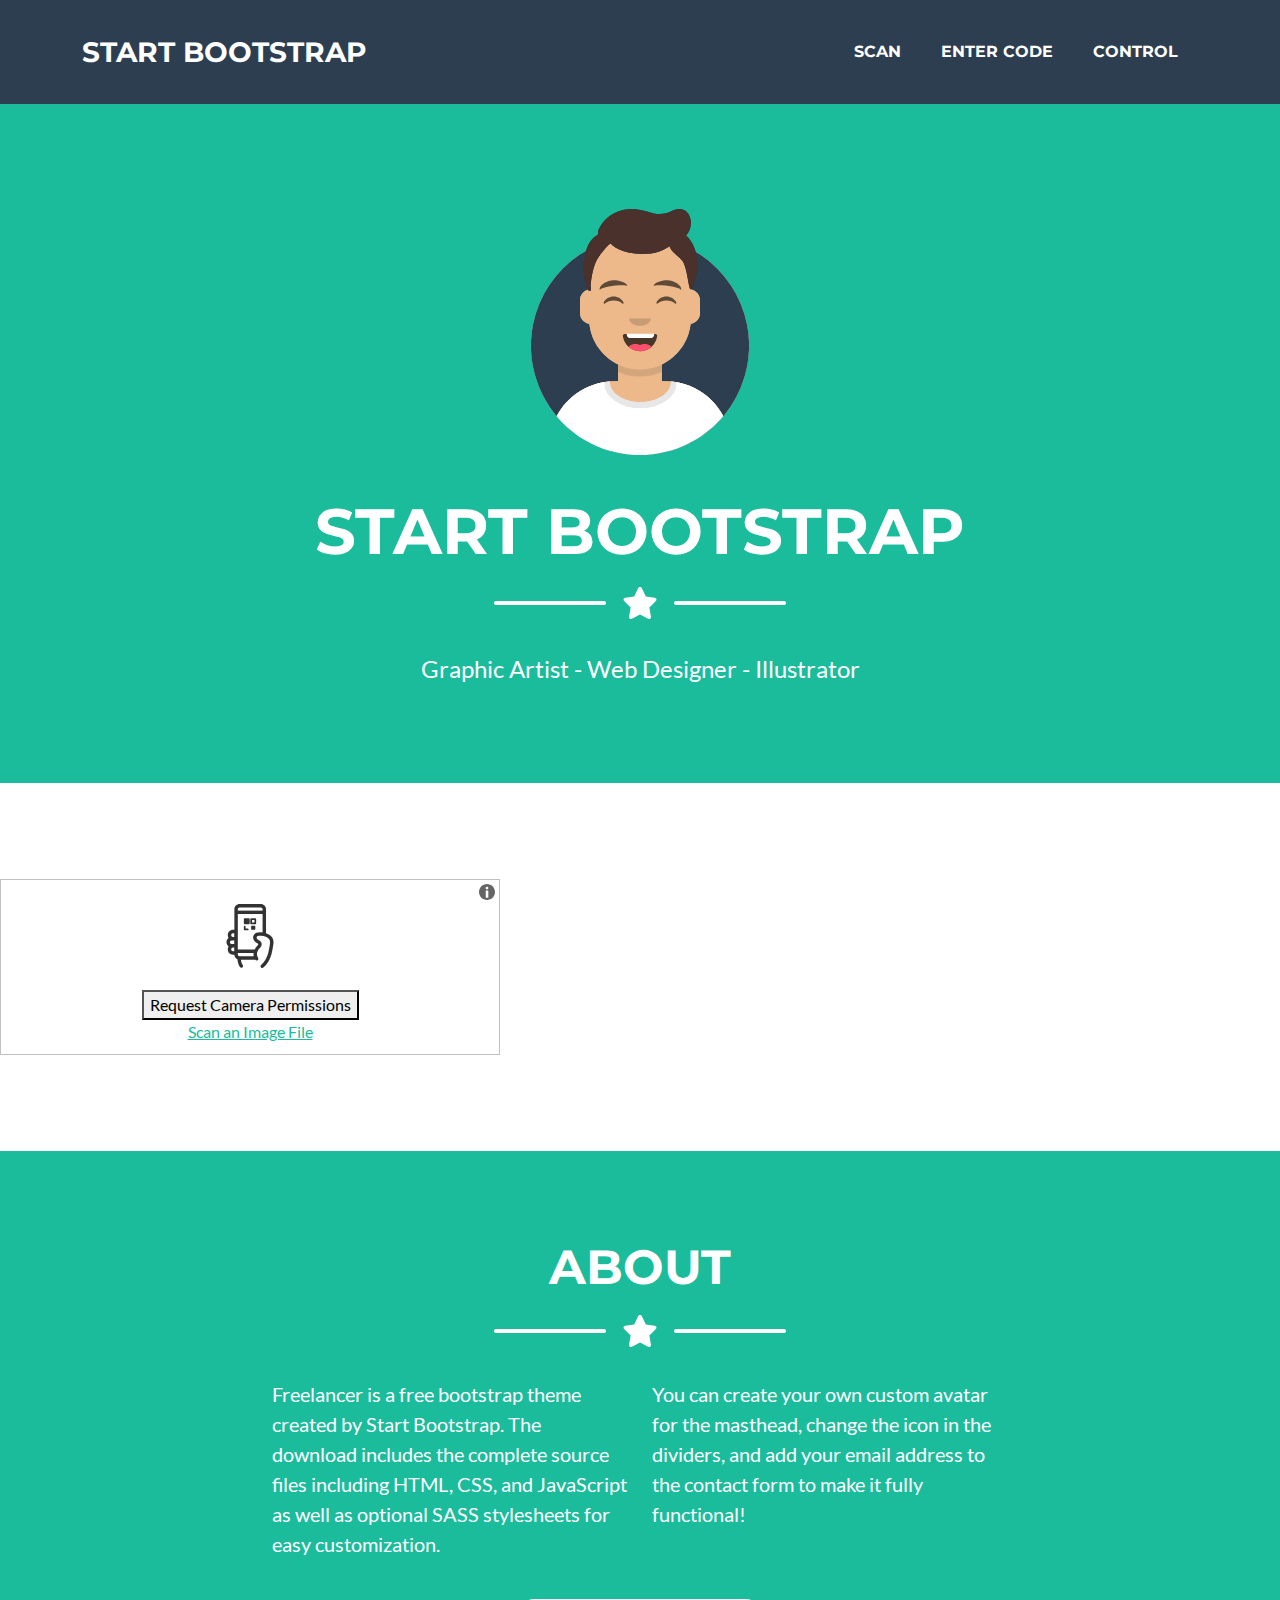
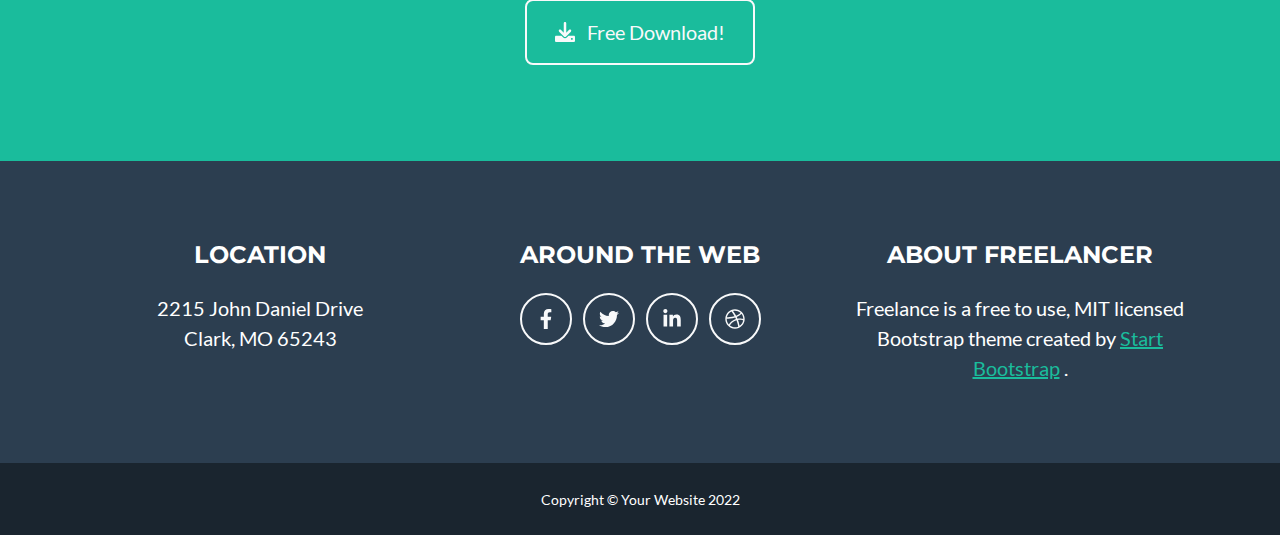
==== index.html @ 12785a4d "start" ====
<!DOCTYPE html>
<html lang="en">
    <head>
        <meta charset="utf-8" />
        <meta name="viewport" content="width=device-width, initial-scale=1, shrink-to-fit=no" />
        <meta name="description" content="" />
        <meta name="author" content="" />
        <title>Freelancer - Start Bootstrap Theme</title>
        <!-- Favicon-->
        <link rel="icon" type="image/x-icon" href="assets/favicon.ico" />
        <!-- Font Awesome icons (free version)-->
        <script src="js/all.js"></script>
        <!-- Google fonts-->
        <link href="css/fonts.css" rel="stylesheet" type="text/css" />
        <!-- Core theme CSS (includes Bootstrap)-->
        <link href="css/styles.css" rel="stylesheet" />
    </head>
    <body id="page-top">
        <!-- Navigation-->
        <nav class="navbar navbar-expand-lg bg-secondary text-uppercase fixed-top" id="mainNav">
            <div class="container">
                <a class="navbar-brand" href="#page-top">Start Bootstrap</a>
                <button class="navbar-toggler text-uppercase font-weight-bold bg-primary text-white rounded" type="button" data-bs-toggle="collapse" data-bs-target="#navbarResponsive" aria-controls="navbarResponsive" aria-expanded="false" aria-label="Toggle navigation">
                    Menu
                    <i class="fas fa-bars"></i>
                </button>
                <div class="collapse navbar-collapse" id="navbarResponsive">
                    <ul class="navbar-nav ms-auto">
                        <li class="nav-item mx-0 mx-lg-1"><a class="nav-link py-3 px-0 px-lg-3 rounded" href="#scan">Scan</a></li>
                        <li class="nav-item mx-0 mx-lg-1"><a class="nav-link py-3 px-0 px-lg-3 rounded" href="#about">Enter Code</a></li>
                        <li class="nav-item mx-0 mx-lg-1"><a class="nav-link py-3 px-0 px-lg-3 rounded" href="#contact">Control</a></li>
                    </ul>
                </div>
            </div>
        </nav>
        <!-- Masthead-->
        <header class="masthead bg-primary text-white text-center">
            <div class="container d-flex align-items-center flex-column">
                <!-- Masthead Avatar Image-->
                <img class="masthead-avatar mb-5" src="assets/img/avataaars.svg" alt="..." />
                <!-- Masthead Heading-->
                <h1 class="masthead-heading text-uppercase mb-0">Start Bootstrap</h1>
                <!-- Icon Divider-->
                <div class="divider-custom divider-light">
                    <div class="divider-custom-line"></div>
                    <div class="divider-custom-icon"><i class="fas fa-star"></i></div>
                    <div class="divider-custom-line"></div>
                </div>
                <!-- Masthead Subheading-->
                <p class="masthead-subheading font-weight-light mb-0">Graphic Artist - Web Designer - Illustrator</p>
            </div>
        </header>
        <!-- Scan Section-->
        <section class="page-section scan" id="scan">
            <div style="width: 500px" id="reader"></div>
        </section>
        <!-- About Section-->
        <section class="page-section bg-primary text-white mb-0" id="about">
            <div class="container">
                <!-- About Section Heading-->
                <h2 class="page-section-heading text-center text-uppercase text-white">About</h2>
                <!-- Icon Divider-->
                <div class="divider-custom divider-light">
                    <div class="divider-custom-line"></div>
                    <div class="divider-custom-icon"><i class="fas fa-star"></i></div>
                    <div class="divider-custom-line"></div>
                </div>
                <!-- About Section Content-->
                <div class="row">
                    <div class="col-lg-4 ms-auto"><p class="lead">Freelancer is a free bootstrap theme created by Start Bootstrap. The download includes the complete source files including HTML, CSS, and JavaScript as well as optional SASS stylesheets for easy customization.</p></div>
                    <div class="col-lg-4 me-auto"><p class="lead">You can create your own custom avatar for the masthead, change the icon in the dividers, and add your email address to the contact form to make it fully functional!</p></div>
                </div>
                <!-- About Section Button-->
                <div class="text-center mt-4">
                    <a class="btn btn-xl btn-outline-light" href="https://startbootstrap.com/theme/freelancer/">
                        <i class="fas fa-download me-2"></i>
                        Free Download!
                    </a>
                </div>
            </div>
        </section>
        <!-- Footer-->
        <footer class="footer text-center">
            <div class="container">
                <div class="row">
                    <!-- Footer Location-->
                    <div class="col-lg-4 mb-5 mb-lg-0">
                        <h4 class="text-uppercase mb-4">Location</h4>
                        <p class="lead mb-0">
                            2215 John Daniel Drive
                            <br />
                            Clark, MO 65243
                        </p>
                    </div>
                    <!-- Footer Social Icons-->
                    <div class="col-lg-4 mb-5 mb-lg-0">
                        <h4 class="text-uppercase mb-4">Around the Web</h4>
                        <a class="btn btn-outline-light btn-social mx-1" href="#!"><i class="fab fa-fw fa-facebook-f"></i></a>
                        <a class="btn btn-outline-light btn-social mx-1" href="#!"><i class="fab fa-fw fa-twitter"></i></a>
                        <a class="btn btn-outline-light btn-social mx-1" href="#!"><i class="fab fa-fw fa-linkedin-in"></i></a>
                        <a class="btn btn-outline-light btn-social mx-1" href="#!"><i class="fab fa-fw fa-dribbble"></i></a>
                    </div>
                    <!-- Footer About Text-->
                    <div class="col-lg-4">
                        <h4 class="text-uppercase mb-4">About Freelancer</h4>
                        <p class="lead mb-0">
                            Freelance is a free to use, MIT licensed Bootstrap theme created by
                            <a href="http://startbootstrap.com">Start Bootstrap</a>
                            .
                        </p>
                    </div>
                </div>
            </div>
        </footer>
        <!-- Copyright Section-->
        <div class="copyright py-4 text-center text-white">
            <div class="container"><small>Copyright &copy; Your Website 2022</small></div>
        </div>
        <!-- Portfolio Modals-->
        <!-- Portfolio Modal 1-->
        <div class="portfolio-modal modal fade" id="portfolioModal1" tabindex="-1" aria-labelledby="portfolioModal1" aria-hidden="true">
            <div class="modal-dialog modal-xl">
                <div class="modal-content">
                    <div class="modal-header border-0"><button class="btn-close" type="button" data-bs-dismiss="modal" aria-label="Close"></button></div>
                    <div class="modal-body text-center pb-5">
                        <div class="container">
                            <div class="row justify-content-center">
                                <div class="col-lg-8">
                                    <!-- Portfolio Modal - Title-->
                                    <h2 class="portfolio-modal-title text-secondary text-uppercase mb-0">Log Cabin</h2>
                                    <!-- Icon Divider-->
                                    <div class="divider-custom">
                                        <div class="divider-custom-line"></div>
                                        <div class="divider-custom-icon"><i class="fas fa-star"></i></div>
                                        <div class="divider-custom-line"></div>
                                    </div>
                                    <!-- Portfolio Modal - Image-->
                                    <img class="img-fluid rounded mb-5" src="assets/img/portfolio/cabin.png" alt="..." />
                                    <!-- Portfolio Modal - Text-->
                                    <p class="mb-4">Lorem ipsum dolor sit amet, consectetur adipisicing elit. Mollitia neque assumenda ipsam nihil, molestias magnam, recusandae quos quis inventore quisquam velit asperiores, vitae? Reprehenderit soluta, eos quod consequuntur itaque. Nam.</p>
                                    <button class="btn btn-primary" data-bs-dismiss="modal">
                                        <i class="fas fa-xmark fa-fw"></i>
                                        Close Window
                                    </button>
                                </div>
                            </div>
                        </div>
                    </div>
                </div>
            </div>
        </div>
        <!-- Portfolio Modal 2-->
        <div class="portfolio-modal modal fade" id="portfolioModal2" tabindex="-1" aria-labelledby="portfolioModal2" aria-hidden="true">
            <div class="modal-dialog modal-xl">
                <div class="modal-content">
                    <div class="modal-header border-0"><button class="btn-close" type="button" data-bs-dismiss="modal" aria-label="Close"></button></div>
                    <div class="modal-body text-center pb-5">
                        <div class="container">
                            <div class="row justify-content-center">
                                <div class="col-lg-8">
                                    <!-- Portfolio Modal - Title-->
                                    <h2 class="portfolio-modal-title text-secondary text-uppercase mb-0">Tasty Cake</h2>
                                    <!-- Icon Divider-->
                                    <div class="divider-custom">
                                        <div class="divider-custom-line"></div>
                                        <div class="divider-custom-icon"><i class="fas fa-star"></i></div>
                                        <div class="divider-custom-line"></div>
                                    </div>
                                    <!-- Portfolio Modal - Image-->
                                    <img class="img-fluid rounded mb-5" src="assets/img/portfolio/cake.png" alt="..." />
                                    <!-- Portfolio Modal - Text-->
                                    <p class="mb-4">Lorem ipsum dolor sit amet, consectetur adipisicing elit. Mollitia neque assumenda ipsam nihil, molestias magnam, recusandae quos quis inventore quisquam velit asperiores, vitae? Reprehenderit soluta, eos quod consequuntur itaque. Nam.</p>
                                    <button class="btn btn-primary" data-bs-dismiss="modal">
                                        <i class="fas fa-xmark fa-fw"></i>
                                        Close Window
                                    </button>
                                </div>
                            </div>
                        </div>
                    </div>
                </div>
            </div>
        </div>
        <!-- Portfolio Modal 3-->
        <div class="portfolio-modal modal fade" id="portfolioModal3" tabindex="-1" aria-labelledby="portfolioModal3" aria-hidden="true">
            <div class="modal-dialog modal-xl">
                <div class="modal-content">
                    <div class="modal-header border-0"><button class="btn-close" type="button" data-bs-dismiss="modal" aria-label="Close"></button></div>
                    <div class="modal-body text-center pb-5">
                        <div class="container">
                            <div class="row justify-content-center">
                                <div class="col-lg-8">
                                    <!-- Portfolio Modal - Title-->
                                    <h2 class="portfolio-modal-title text-secondary text-uppercase mb-0">Circus Tent</h2>
                                    <!-- Icon Divider-->
                                    <div class="divider-custom">
                                        <div class="divider-custom-line"></div>
                                        <div class="divider-custom-icon"><i class="fas fa-star"></i></div>
                                        <div class="divider-custom-line"></div>
                                    </div>
                                    <!-- Portfolio Modal - Image-->
                                    <img class="img-fluid rounded mb-5" src="assets/img/portfolio/circus.png" alt="..." />
                                    <!-- Portfolio Modal - Text-->
                                    <p class="mb-4">Lorem ipsum dolor sit amet, consectetur adipisicing elit. Mollitia neque assumenda ipsam nihil, molestias magnam, recusandae quos quis inventore quisquam velit asperiores, vitae? Reprehenderit soluta, eos quod consequuntur itaque. Nam.</p>
                                    <button class="btn btn-primary" data-bs-dismiss="modal">
                                        <i class="fas fa-xmark fa-fw"></i>
                                        Close Window
                                    </button>
                                </div>
                            </div>
                        </div>
                    </div>
                </div>
            </div>
        </div>
        <!-- Portfolio Modal 4-->
        <div class="portfolio-modal modal fade" id="portfolioModal4" tabindex="-1" aria-labelledby="portfolioModal4" aria-hidden="true">
            <div class="modal-dialog modal-xl">
                <div class="modal-content">
                    <div class="modal-header border-0"><button class="btn-close" type="button" data-bs-dismiss="modal" aria-label="Close"></button></div>
                    <div class="modal-body text-center pb-5">
                        <div class="container">
                            <div class="row justify-content-center">
                                <div class="col-lg-8">
                                    <!-- Portfolio Modal - Title-->
                                    <h2 class="portfolio-modal-title text-secondary text-uppercase mb-0">Controller</h2>
                                    <!-- Icon Divider-->
                                    <div class="divider-custom">
                                        <div class="divider-custom-line"></div>
                                        <div class="divider-custom-icon"><i class="fas fa-star"></i></div>
                                        <div class="divider-custom-line"></div>
                                    </div>
                                    <!-- Portfolio Modal - Image-->
                                    <img class="img-fluid rounded mb-5" src="assets/img/portfolio/game.png" alt="..." />
                                    <!-- Portfolio Modal - Text-->
                                    <p class="mb-4">Lorem ipsum dolor sit amet, consectetur adipisicing elit. Mollitia neque assumenda ipsam nihil, molestias magnam, recusandae quos quis inventore quisquam velit asperiores, vitae? Reprehenderit soluta, eos quod consequuntur itaque. Nam.</p>
                                    <button class="btn btn-primary" data-bs-dismiss="modal">
                                        <i class="fas fa-xmark fa-fw"></i>
                                        Close Window
                                    </button>
                                </div>
                            </div>
                        </div>
                    </div>
                </div>
            </div>
        </div>
        <!-- Portfolio Modal 5-->
        <div class="portfolio-modal modal fade" id="portfolioModal5" tabindex="-1" aria-labelledby="portfolioModal5" aria-hidden="true">
            <div class="modal-dialog modal-xl">
                <div class="modal-content">
                    <div class="modal-header border-0"><button class="btn-close" type="button" data-bs-dismiss="modal" aria-label="Close"></button></div>
                    <div class="modal-body text-center pb-5">
                        <div class="container">
                            <div class="row justify-content-center">
                                <div class="col-lg-8">
                                    <!-- Portfolio Modal - Title-->
                                    <h2 class="portfolio-modal-title text-secondary text-uppercase mb-0">Locked Safe</h2>
                                    <!-- Icon Divider-->
                                    <div class="divider-custom">
                                        <div class="divider-custom-line"></div>
                                        <div class="divider-custom-icon"><i class="fas fa-star"></i></div>
                                        <div class="divider-custom-line"></div>
                                    </div>
                                    <!-- Portfolio Modal - Image-->
                                    <img class="img-fluid rounded mb-5" src="assets/img/portfolio/safe.png" alt="..." />
                                    <!-- Portfolio Modal - Text-->
                                    <p class="mb-4">Lorem ipsum dolor sit amet, consectetur adipisicing elit. Mollitia neque assumenda ipsam nihil, molestias magnam, recusandae quos quis inventore quisquam velit asperiores, vitae? Reprehenderit soluta, eos quod consequuntur itaque. Nam.</p>
                                    <button class="btn btn-primary" data-bs-dismiss="modal">
                                        <i class="fas fa-xmark fa-fw"></i>
                                        Close Window
                                    </button>
                                </div>
                            </div>
                        </div>
                    </div>
                </div>
            </div>
        </div>
        <!-- Portfolio Modal 6-->
        <div class="portfolio-modal modal fade" id="portfolioModal6" tabindex="-1" aria-labelledby="portfolioModal6" aria-hidden="true">
            <div class="modal-dialog modal-xl">
                <div class="modal-content">
                    <div class="modal-header border-0"><button class="btn-close" type="button" data-bs-dismiss="modal" aria-label="Close"></button></div>
                    <div class="modal-body text-center pb-5">
                        <div class="container">
                            <div class="row justify-content-center">
                                <div class="col-lg-8">
                                    <!-- Portfolio Modal - Title-->
                                    <h2 class="portfolio-modal-title text-secondary text-uppercase mb-0">Submarine</h2>
                                    <!-- Icon Divider-->
                                    <div class="divider-custom">
                                        <div class="divider-custom-line"></div>
                                        <div class="divider-custom-icon"><i class="fas fa-star"></i></div>
                                        <div class="divider-custom-line"></div>
                                    </div>
                                    <!-- Portfolio Modal - Image-->
                                    <img class="img-fluid rounded mb-5" src="assets/img/portfolio/submarine.png" alt="..." />
                                    <!-- Portfolio Modal - Text-->
                                    <p class="mb-4">Lorem ipsum dolor sit amet, consectetur adipisicing elit. Mollitia neque assumenda ipsam nihil, molestias magnam, recusandae quos quis inventore quisquam velit asperiores, vitae? Reprehenderit soluta, eos quod consequuntur itaque. Nam.</p>
                                    <button class="btn btn-primary" data-bs-dismiss="modal">
                                        <i class="fas fa-xmark fa-fw"></i>
                                        Close Window
                                    </button>
                                </div>
                            </div>
                        </div>
                    </div>
                </div>
            </div>
        </div>
        <!-- Bootstrap core JS-->
        <script src="js/bootstrap.bundle.min.js"></script>
        <!-- Core theme JS-->
        <script src="js/scripts.js"></script>

        <script src="js/html5-qrcode.min.js"></script>

        <script>
            function onScanSuccess(decodedText, decodedResult) {
            // handle the scanned code as you like, for example:
            console.log(`Code matched = ${decodedText}`, decodedResult);
            }

            function onScanFailure(error) {
            // handle scan failure, usually better to ignore and keep scanning.
            // for example:
            console.warn(`Code scan error = ${error}`);
            }

            let html5QrcodeScanner = new Html5QrcodeScanner(
            "reader",
            { fps: 10, qrbox: {width: 250, height: 250} },
            /* verbose= */ false);
            html5QrcodeScanner.render(onScanSuccess, onScanFailure);           
        </script>
    </body>
</html>
---- css/fonts.css ----
/* montserrat-regular - latin */
@font-face {
    font-family: 'Montserrat';
    font-style: normal;
    font-weight: 400;
    src: url('../fonts/montserrat-v23-latin-regular.eot'); /* IE9 Compat Modes */
    src: local(''),
         url('../fonts/montserrat-v23-latin-regular.eot?#iefix') format('embedded-opentype'), /* IE6-IE8 */
         url('../fonts/montserrat-v23-latin-regular.woff2') format('woff2'), /* Super Modern Browsers */
         url('../fonts/montserrat-v23-latin-regular.woff') format('woff'), /* Modern Browsers */
         url('../fonts/montserrat-v23-latin-regular.ttf') format('truetype'), /* Safari, Android, iOS */
         url('../fonts/montserrat-v23-latin-regular.svg#Montserrat') format('svg'); /* Legacy iOS */
  }
  /* montserrat-700 - latin */
  @font-face {
    font-family: 'Montserrat';
    font-style: normal;
    font-weight: 700;
    src: url('../fonts/montserrat-v23-latin-700.eot'); /* IE9 Compat Modes */
    src: local(''),
         url('../fonts/montserrat-v23-latin-700.eot?#iefix') format('embedded-opentype'), /* IE6-IE8 */
         url('../fonts/montserrat-v23-latin-700.woff2') format('woff2'), /* Super Modern Browsers */
         url('../fonts/montserrat-v23-latin-700.woff') format('woff'), /* Modern Browsers */
         url('../fonts/montserrat-v23-latin-700.ttf') format('truetype'), /* Safari, Android, iOS */
         url('../fonts/montserrat-v23-latin-700.svg#Montserrat') format('svg'); /* Legacy iOS */
  }

  /* lato-regular - latin */
@font-face {
    font-family: 'Lato';
    font-style: normal;
    font-weight: 400;
    src: url('../fonts/lato-v22-latin-regular.eot'); /* IE9 Compat Modes */
    src: local(''),
         url('../fonts/lato-v22-latin-regular.eot?#iefix') format('embedded-opentype'), /* IE6-IE8 */
         url('../fonts/lato-v22-latin-regular.woff2') format('woff2'), /* Super Modern Browsers */
         url('../fonts/lato-v22-latin-regular.woff') format('woff'), /* Modern Browsers */
         url('../fonts/lato-v22-latin-regular.ttf') format('truetype'), /* Safari, Android, iOS */
         url('../fonts/lato-v22-latin-regular.svg#Lato') format('svg'); /* Legacy iOS */
  }
  /* lato-italic - latin */
  @font-face {
    font-family: 'Lato';
    font-style: italic;
    font-weight: 400;
    src: url('../fonts/lato-v22-latin-italic.eot'); /* IE9 Compat Modes */
    src: local(''),
         url('../fonts/lato-v22-latin-italic.eot?#iefix') format('embedded-opentype'), /* IE6-IE8 */
         url('../fonts/lato-v22-latin-italic.woff2') format('woff2'), /* Super Modern Browsers */
         url('../fonts/lato-v22-latin-italic.woff') format('woff'), /* Modern Browsers */
         url('../fonts/lato-v22-latin-italic.ttf') format('truetype'), /* Safari, Android, iOS */
         url('../fonts/lato-v22-latin-italic.svg#Lato') format('svg'); /* Legacy iOS */
  }
  /* lato-700 - latin */
  @font-face {
    font-family: 'Lato';
    font-style: normal;
    font-weight: 700;
    src: url('../fonts/lato-v22-latin-700.eot'); /* IE9 Compat Modes */
    src: local(''),
         url('../fonts/lato-v22-latin-700.eot?#iefix') format('embedded-opentype'), /* IE6-IE8 */
         url('../fonts/lato-v22-latin-700.woff2') format('woff2'), /* Super Modern Browsers */
         url('../fonts/lato-v22-latin-700.woff') format('woff'), /* Modern Browsers */
         url('../fonts/lato-v22-latin-700.ttf') format('truetype'), /* Safari, Android, iOS */
         url('../fonts/lato-v22-latin-700.svg#Lato') format('svg'); /* Legacy iOS */
  }
  /* lato-700italic - latin */
  @font-face {
    font-family: 'Lato';
    font-style: italic;
    font-weight: 700;
    src: url('../fonts/lato-v22-latin-700italic.eot'); /* IE9 Compat Modes */
    src: local(''),
         url('../fonts/lato-v22-latin-700italic.eot?#iefix') format('embedded-opentype'), /* IE6-IE8 */
         url('../fonts/lato-v22-latin-700italic.woff2') format('woff2'), /* Super Modern Browsers */
         url('../fonts/lato-v22-latin-700italic.woff') format('woff'), /* Modern Browsers */
         url('../fonts/lato-v22-latin-700italic.ttf') format('truetype'), /* Safari, Android, iOS */
         url('../fonts/lato-v22-latin-700italic.svg#Lato') format('svg'); /* Legacy iOS */
  }
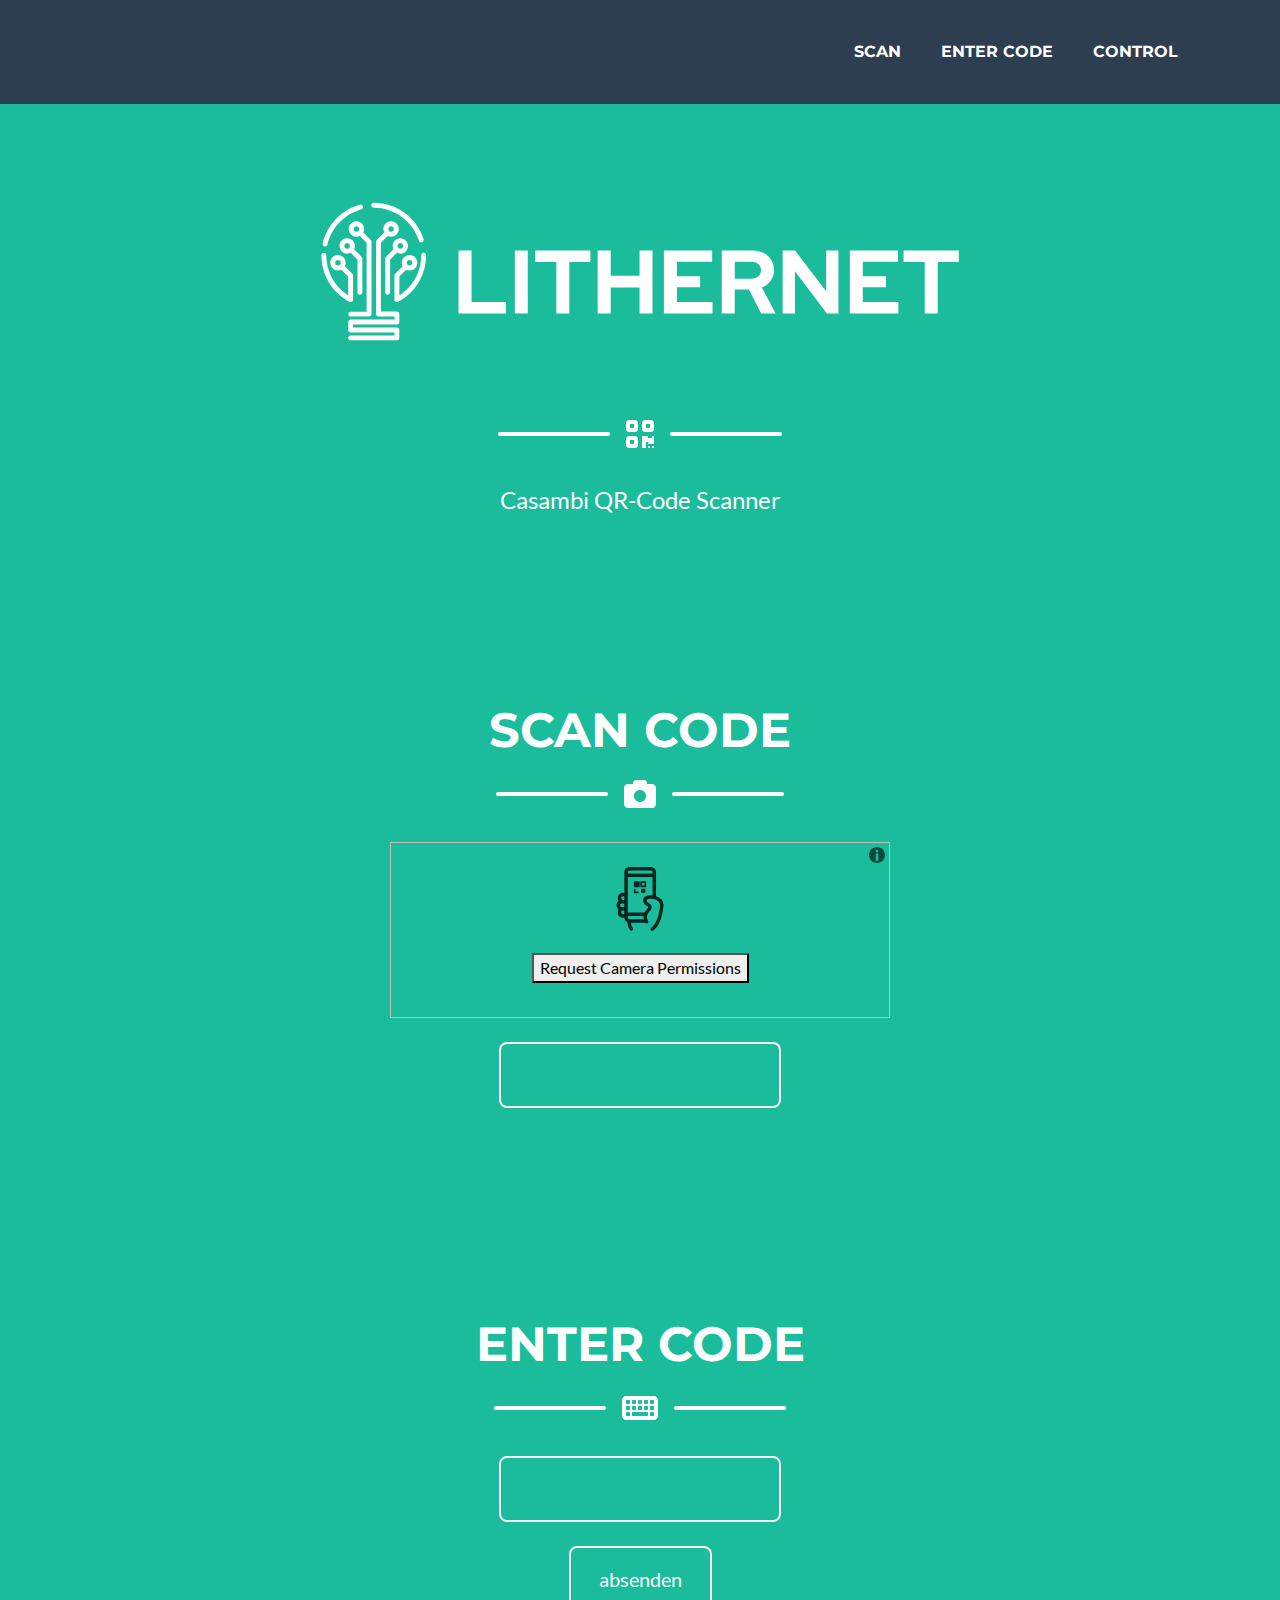
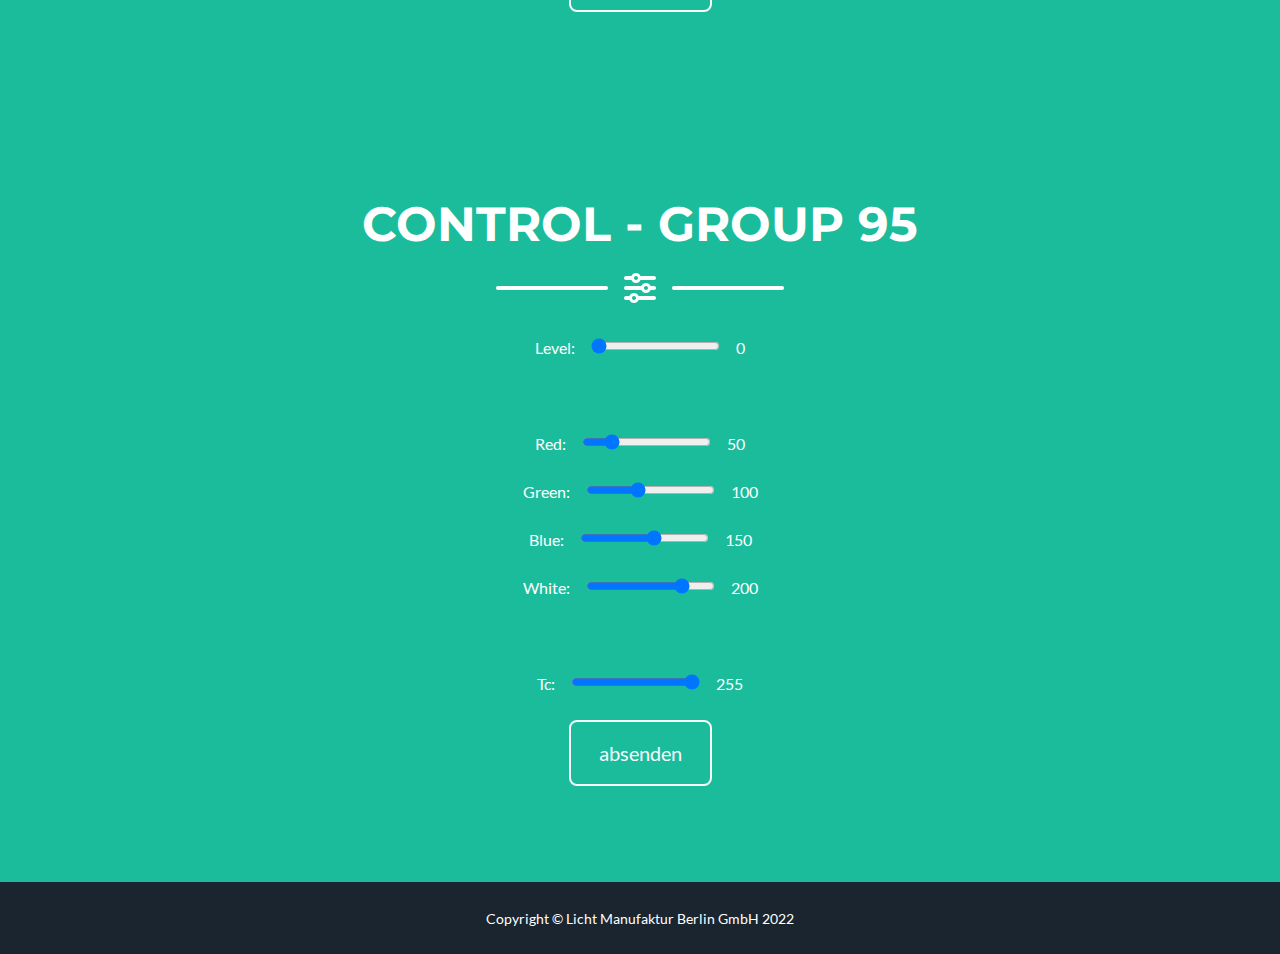
==== commit 9e7578ec: "index.html" ====
--- a/index.html
+++ b/index.html
@@ -5,7 +5,7 @@
         <meta name="viewport" content="width=device-width, initial-scale=1, shrink-to-fit=no" />
         <meta name="description" content="" />
         <meta name="author" content="" />
-        <title>Freelancer - Start Bootstrap Theme</title>
+        <title>Casambi QR-Code Scanner</title>
         <!-- Favicon-->
         <link rel="icon" type="image/x-icon" href="assets/favicon.ico" />
         <!-- Font Awesome icons (free version)-->
@@ -13,326 +13,133 @@
         <!-- Google fonts-->
         <link href="css/fonts.css" rel="stylesheet" type="text/css" />
         <!-- Core theme CSS (includes Bootstrap)-->
-        <link href="css/styles.css" rel="stylesheet" />
+        <link href="css/styles_index.css" rel="stylesheet" />
     </head>
     <body id="page-top">
         <!-- Navigation-->
         <nav class="navbar navbar-expand-lg bg-secondary text-uppercase fixed-top" id="mainNav">
             <div class="container">
-                <a class="navbar-brand" href="#page-top">Start Bootstrap</a>
-                <button class="navbar-toggler text-uppercase font-weight-bold bg-primary text-white rounded" type="button" data-bs-toggle="collapse" data-bs-target="#navbarResponsive" aria-controls="navbarResponsive" aria-expanded="false" aria-label="Toggle navigation">
-                    Menu
-                    <i class="fas fa-bars"></i>
-                </button>
                 <div class="collapse navbar-collapse" id="navbarResponsive">
                     <ul class="navbar-nav ms-auto">
                         <li class="nav-item mx-0 mx-lg-1"><a class="nav-link py-3 px-0 px-lg-3 rounded" href="#scan">Scan</a></li>
-                        <li class="nav-item mx-0 mx-lg-1"><a class="nav-link py-3 px-0 px-lg-3 rounded" href="#about">Enter Code</a></li>
-                        <li class="nav-item mx-0 mx-lg-1"><a class="nav-link py-3 px-0 px-lg-3 rounded" href="#contact">Control</a></li>
+                        <li class="nav-item mx-0 mx-lg-1"><a class="nav-link py-3 px-0 px-lg-3 rounded" href="#code">Enter Code</a></li>
+                        <li class="nav-item mx-0 mx-lg-1"><a class="nav-link py-3 px-0 px-lg-3 rounded" href="#control">Control</a></li>
                     </ul>
                 </div>
             </div>
         </nav>
-        <!-- Masthead-->
-        <header class="masthead bg-primary text-white text-center">
+        <!-- startscreen-->
+        <header class="startscreen bg-primary text-white text-center">
             <div class="container d-flex align-items-center flex-column">
-                <!-- Masthead Avatar Image-->
-                <img class="masthead-avatar mb-5" src="assets/img/avataaars.svg" alt="..." />
-                <!-- Masthead Heading-->
-                <h1 class="masthead-heading text-uppercase mb-0">Start Bootstrap</h1>
+                <!-- startscreen Avatar Image-->
+                <img class="startscreen-avatar mb-5" src="assets/img/logo_white.svg" alt="Lithernet" />
                 <!-- Icon Divider-->
                 <div class="divider-custom divider-light">
                     <div class="divider-custom-line"></div>
-                    <div class="divider-custom-icon"><i class="fas fa-star"></i></div>
+                    <div class="divider-custom-icon"><i class="fas fa-qrcode"></i></div>
                     <div class="divider-custom-line"></div>
                 </div>
-                <!-- Masthead Subheading-->
-                <p class="masthead-subheading font-weight-light mb-0">Graphic Artist - Web Designer - Illustrator</p>
+                <!-- startscreen Subheading-->
+                <p class="startscreen-subheading font-weight-light mb-0">Casambi QR-Code Scanner</p>
             </div>
         </header>
         <!-- Scan Section-->
-        <section class="page-section scan" id="scan">
-            <div style="width: 500px" id="reader"></div>
+        <section class="page-section bg-primary text-white mb-0" id="scan">
+            <div class="container">
+                <h2 class="page-section-heading text-center text-uppercase text-white">Scan Code</h2>
+                <div class="divider-custom divider-light">
+                    <div class="divider-custom-line"></div>
+                    <div class="divider-custom-icon"><i class="fas fa-camera"></i></div>
+                    <div class="divider-custom-line"></div>
+                </div>         
+            </div>    
+            <div class="container" style="width: 500px" id="reader"></div>
+            <div class="text-center mt-4">
+                <input class="btn btn-xl btn-outline-light" type="text" id="scan_code" name="scan_code" readonly="readonly" value=""><br><br>
+            </div>
         </section>
-        <!-- About Section-->
-        <section class="page-section bg-primary text-white mb-0" id="about">
+        <!-- Code Section-->
+        <section class="page-section bg-primary text-white mb-0" id="code">
             <div class="container">
-                <!-- About Section Heading-->
-                <h2 class="page-section-heading text-center text-uppercase text-white">About</h2>
+                <!-- code Section Heading-->
+                <h2 class="page-section-heading text-center text-uppercase text-white">Enter Code</h2>
                 <!-- Icon Divider-->
                 <div class="divider-custom divider-light">
                     <div class="divider-custom-line"></div>
-                    <div class="divider-custom-icon"><i class="fas fa-star"></i></div>
+                    <div class="divider-custom-icon"><i class="fas fa-keyboard"></i></div>
                     <div class="divider-custom-line"></div>
                 </div>
-                <!-- About Section Content-->
-                <div class="row">
-                    <div class="col-lg-4 ms-auto"><p class="lead">Freelancer is a free bootstrap theme created by Start Bootstrap. The download includes the complete source files including HTML, CSS, and JavaScript as well as optional SASS stylesheets for easy customization.</p></div>
-                    <div class="col-lg-4 me-auto"><p class="lead">You can create your own custom avatar for the masthead, change the icon in the dividers, and add your email address to the contact form to make it fully functional!</p></div>
-                </div>
-                <!-- About Section Button-->
+                <!-- Form-->
                 <div class="text-center mt-4">
-                    <a class="btn btn-xl btn-outline-light" href="https://startbootstrap.com/theme/freelancer/">
-                        <i class="fas fa-download me-2"></i>
-                        Free Download!
-                    </a>
+                    <form action="index.html" method="post">
+                        <input class="btn btn-xl btn-outline-light" type="text" name="code" value="" maxlength="10"><br><br>
+                        <input class="btn btn-xl btn-outline-light" type="Submit" name="absenden" value="absenden">
+                    </form>
                 </div>
             </div>
         </section>
-        <!-- Footer-->
-        <footer class="footer text-center">
+        <!-- control Section-->
+        <section class="page-section bg-primary text-white mb-0" id="control">
             <div class="container">
-                <div class="row">
-                    <!-- Footer Location-->
-                    <div class="col-lg-4 mb-5 mb-lg-0">
-                        <h4 class="text-uppercase mb-4">Location</h4>
-                        <p class="lead mb-0">
-                            2215 John Daniel Drive
-                            <br />
-                            Clark, MO 65243
-                        </p>
-                    </div>
-                    <!-- Footer Social Icons-->
-                    <div class="col-lg-4 mb-5 mb-lg-0">
-                        <h4 class="text-uppercase mb-4">Around the Web</h4>
-                        <a class="btn btn-outline-light btn-social mx-1" href="#!"><i class="fab fa-fw fa-facebook-f"></i></a>
-                        <a class="btn btn-outline-light btn-social mx-1" href="#!"><i class="fab fa-fw fa-twitter"></i></a>
-                        <a class="btn btn-outline-light btn-social mx-1" href="#!"><i class="fab fa-fw fa-linkedin-in"></i></a>
-                        <a class="btn btn-outline-light btn-social mx-1" href="#!"><i class="fab fa-fw fa-dribbble"></i></a>
-                    </div>
-                    <!-- Footer About Text-->
-                    <div class="col-lg-4">
-                        <h4 class="text-uppercase mb-4">About Freelancer</h4>
-                        <p class="lead mb-0">
-                            Freelance is a free to use, MIT licensed Bootstrap theme created by
-                            <a href="http://startbootstrap.com">Start Bootstrap</a>
-                            .
-                        </p>
-                    </div>
+                <!-- About Section Heading-->
+                <h2 class="page-section-heading text-center text-uppercase text-white">control - Group 95</h2>
+                <!-- Icon Divider-->
+                <div class="divider-custom divider-light">
+                    <div class="divider-custom-line"></div>
+                    <div class="divider-custom-icon"><i class="fas fa-sliders"></i></div>
+                    <div class="divider-custom-line"></div>
                 </div>
+                <!-- Form-->
+                <div class="text-center mt-4">
+                    <form action="index.html" method="post">
+                        <label for="level" style="padding-right: 1rem">Level:</label><input type="range" sytle="width: 21%" id="level" name="level" min="0" max="255" step="1" value="0" oninput="this.nextElementSibling.value = this.value"><output style="padding-left: 1rem" id="sl_level" name="sl_level">0</output><br><br>
+                        <br><br>
+                        <label for="red" style="padding-right: 1rem">Red:</label><input type="range" sytle="width: 21%" id="red" name="red" min="0" max="255" step="1" value="50" oninput="this.nextElementSibling.value = this.value"><output style="padding-left: 1rem" for="red">50</output><br><br>
+                        <label for="green" style="padding-right: 1rem">Green:</label><input type="range" sytle="width: 21%" id="green" name="green" min="0" max="255" step="1" value="100" oninput="this.nextElementSibling.value = this.value"><output style="padding-left: 1rem" for="green">100</output><br><br>
+                        <label for="blue" style="padding-right: 1rem">Blue:</label><input type="range" sytle="width: 21%" id="blue" name="blue" min="0" max="255" step="1" value="150" oninput="this.nextElementSibling.value = this.value"><output style="padding-left: 1rem" for="blue">150</output><br><br>
+                        <label for="white" style="padding-right: 1rem">White:</label><input type="range" sytle="width: 21%" id="white" name="white" min="0" max="255" step="1" value="200" oninput="this.nextElementSibling.value = this.value"><output style="padding-left: 1rem" for="white">200</output><br><br>
+                        <br><br>
+                        <label for="tc" style="padding-right: 1rem">Tc:</label><input type="range" sytle="width: 21%" id="tc" name="tc" min="0" max="255" step="1" value="255" oninput="this.nextElementSibling.value = this.value"><output style="padding-left: 1rem" for="tc">255</output><br><br>
+
+                        <input class="btn btn-xl btn-outline-light" type="Submit" name="absenden" value="absenden">
+                    </form>
+                </div>          
             </div>
-        </footer>
+        </section>
         <!-- Copyright Section-->
         <div class="copyright py-4 text-center text-white">
-            <div class="container"><small>Copyright &copy; Your Website 2022</small></div>
-        </div>
-        <!-- Portfolio Modals-->
-        <!-- Portfolio Modal 1-->
-        <div class="portfolio-modal modal fade" id="portfolioModal1" tabindex="-1" aria-labelledby="portfolioModal1" aria-hidden="true">
-            <div class="modal-dialog modal-xl">
-                <div class="modal-content">
-                    <div class="modal-header border-0"><button class="btn-close" type="button" data-bs-dismiss="modal" aria-label="Close"></button></div>
-                    <div class="modal-body text-center pb-5">
-                        <div class="container">
-                            <div class="row justify-content-center">
-                                <div class="col-lg-8">
-                                    <!-- Portfolio Modal - Title-->
-                                    <h2 class="portfolio-modal-title text-secondary text-uppercase mb-0">Log Cabin</h2>
-                                    <!-- Icon Divider-->
-                                    <div class="divider-custom">
-                                        <div class="divider-custom-line"></div>
-                                        <div class="divider-custom-icon"><i class="fas fa-star"></i></div>
-                                        <div class="divider-custom-line"></div>
-                                    </div>
-                                    <!-- Portfolio Modal - Image-->
-                                    <img class="img-fluid rounded mb-5" src="assets/img/portfolio/cabin.png" alt="..." />
-                                    <!-- Portfolio Modal - Text-->
-                                    <p class="mb-4">Lorem ipsum dolor sit amet, consectetur adipisicing elit. Mollitia neque assumenda ipsam nihil, molestias magnam, recusandae quos quis inventore quisquam velit asperiores, vitae? Reprehenderit soluta, eos quod consequuntur itaque. Nam.</p>
-                                    <button class="btn btn-primary" data-bs-dismiss="modal">
-                                        <i class="fas fa-xmark fa-fw"></i>
-                                        Close Window
-                                    </button>
-                                </div>
-                            </div>
-                        </div>
-                    </div>
-                </div>
-            </div>
-        </div>
-        <!-- Portfolio Modal 2-->
-        <div class="portfolio-modal modal fade" id="portfolioModal2" tabindex="-1" aria-labelledby="portfolioModal2" aria-hidden="true">
-            <div class="modal-dialog modal-xl">
-                <div class="modal-content">
-                    <div class="modal-header border-0"><button class="btn-close" type="button" data-bs-dismiss="modal" aria-label="Close"></button></div>
-                    <div class="modal-body text-center pb-5">
-                        <div class="container">
-                            <div class="row justify-content-center">
-                                <div class="col-lg-8">
-                                    <!-- Portfolio Modal - Title-->
-                                    <h2 class="portfolio-modal-title text-secondary text-uppercase mb-0">Tasty Cake</h2>
-                                    <!-- Icon Divider-->
-                                    <div class="divider-custom">
-                                        <div class="divider-custom-line"></div>
-                                        <div class="divider-custom-icon"><i class="fas fa-star"></i></div>
-                                        <div class="divider-custom-line"></div>
-                                    </div>
-                                    <!-- Portfolio Modal - Image-->
-                                    <img class="img-fluid rounded mb-5" src="assets/img/portfolio/cake.png" alt="..." />
-                                    <!-- Portfolio Modal - Text-->
-                                    <p class="mb-4">Lorem ipsum dolor sit amet, consectetur adipisicing elit. Mollitia neque assumenda ipsam nihil, molestias magnam, recusandae quos quis inventore quisquam velit asperiores, vitae? Reprehenderit soluta, eos quod consequuntur itaque. Nam.</p>
-                                    <button class="btn btn-primary" data-bs-dismiss="modal">
-                                        <i class="fas fa-xmark fa-fw"></i>
-                                        Close Window
-                                    </button>
-                                </div>
-                            </div>
-                        </div>
-                    </div>
-                </div>
-            </div>
-        </div>
-        <!-- Portfolio Modal 3-->
-        <div class="portfolio-modal modal fade" id="portfolioModal3" tabindex="-1" aria-labelledby="portfolioModal3" aria-hidden="true">
-            <div class="modal-dialog modal-xl">
-                <div class="modal-content">
-                    <div class="modal-header border-0"><button class="btn-close" type="button" data-bs-dismiss="modal" aria-label="Close"></button></div>
-                    <div class="modal-body text-center pb-5">
-                        <div class="container">
-                            <div class="row justify-content-center">
-                                <div class="col-lg-8">
-                                    <!-- Portfolio Modal - Title-->
-                                    <h2 class="portfolio-modal-title text-secondary text-uppercase mb-0">Circus Tent</h2>
-                                    <!-- Icon Divider-->
-                                    <div class="divider-custom">
-                                        <div class="divider-custom-line"></div>
-                                        <div class="divider-custom-icon"><i class="fas fa-star"></i></div>
-                                        <div class="divider-custom-line"></div>
-                                    </div>
-                                    <!-- Portfolio Modal - Image-->
-                                    <img class="img-fluid rounded mb-5" src="assets/img/portfolio/circus.png" alt="..." />
-                                    <!-- Portfolio Modal - Text-->
-                                    <p class="mb-4">Lorem ipsum dolor sit amet, consectetur adipisicing elit. Mollitia neque assumenda ipsam nihil, molestias magnam, recusandae quos quis inventore quisquam velit asperiores, vitae? Reprehenderit soluta, eos quod consequuntur itaque. Nam.</p>
-                                    <button class="btn btn-primary" data-bs-dismiss="modal">
-                                        <i class="fas fa-xmark fa-fw"></i>
-                                        Close Window
-                                    </button>
-                                </div>
-                            </div>
-                        </div>
-                    </div>
-                </div>
-            </div>
-        </div>
-        <!-- Portfolio Modal 4-->
-        <div class="portfolio-modal modal fade" id="portfolioModal4" tabindex="-1" aria-labelledby="portfolioModal4" aria-hidden="true">
-            <div class="modal-dialog modal-xl">
-                <div class="modal-content">
-                    <div class="modal-header border-0"><button class="btn-close" type="button" data-bs-dismiss="modal" aria-label="Close"></button></div>
-                    <div class="modal-body text-center pb-5">
-                        <div class="container">
-                            <div class="row justify-content-center">
-                                <div class="col-lg-8">
-                                    <!-- Portfolio Modal - Title-->
-                                    <h2 class="portfolio-modal-title text-secondary text-uppercase mb-0">Controller</h2>
-                                    <!-- Icon Divider-->
-                                    <div class="divider-custom">
-                                        <div class="divider-custom-line"></div>
-                                        <div class="divider-custom-icon"><i class="fas fa-star"></i></div>
-                                        <div class="divider-custom-line"></div>
-                                    </div>
-                                    <!-- Portfolio Modal - Image-->
-                                    <img class="img-fluid rounded mb-5" src="assets/img/portfolio/game.png" alt="..." />
-                                    <!-- Portfolio Modal - Text-->
-                                    <p class="mb-4">Lorem ipsum dolor sit amet, consectetur adipisicing elit. Mollitia neque assumenda ipsam nihil, molestias magnam, recusandae quos quis inventore quisquam velit asperiores, vitae? Reprehenderit soluta, eos quod consequuntur itaque. Nam.</p>
-                                    <button class="btn btn-primary" data-bs-dismiss="modal">
-                                        <i class="fas fa-xmark fa-fw"></i>
-                                        Close Window
-                                    </button>
-                                </div>
-                            </div>
-                        </div>
-                    </div>
-                </div>
-            </div>
-        </div>
-        <!-- Portfolio Modal 5-->
-        <div class="portfolio-modal modal fade" id="portfolioModal5" tabindex="-1" aria-labelledby="portfolioModal5" aria-hidden="true">
-            <div class="modal-dialog modal-xl">
-                <div class="modal-content">
-                    <div class="modal-header border-0"><button class="btn-close" type="button" data-bs-dismiss="modal" aria-label="Close"></button></div>
-                    <div class="modal-body text-center pb-5">
-                        <div class="container">
-                            <div class="row justify-content-center">
-                                <div class="col-lg-8">
-                                    <!-- Portfolio Modal - Title-->
-                                    <h2 class="portfolio-modal-title text-secondary text-uppercase mb-0">Locked Safe</h2>
-                                    <!-- Icon Divider-->
-                                    <div class="divider-custom">
-                                        <div class="divider-custom-line"></div>
-                                        <div class="divider-custom-icon"><i class="fas fa-star"></i></div>
-                                        <div class="divider-custom-line"></div>
-                                    </div>
-                                    <!-- Portfolio Modal - Image-->
-                                    <img class="img-fluid rounded mb-5" src="assets/img/portfolio/safe.png" alt="..." />
-                                    <!-- Portfolio Modal - Text-->
-                                    <p class="mb-4">Lorem ipsum dolor sit amet, consectetur adipisicing elit. Mollitia neque assumenda ipsam nihil, molestias magnam, recusandae quos quis inventore quisquam velit asperiores, vitae? Reprehenderit soluta, eos quod consequuntur itaque. Nam.</p>
-                                    <button class="btn btn-primary" data-bs-dismiss="modal">
-                                        <i class="fas fa-xmark fa-fw"></i>
-                                        Close Window
-                                    </button>
-                                </div>
-                            </div>
-                        </div>
-                    </div>
-                </div>
-            </div>
-        </div>
-        <!-- Portfolio Modal 6-->
-        <div class="portfolio-modal modal fade" id="portfolioModal6" tabindex="-1" aria-labelledby="portfolioModal6" aria-hidden="true">
-            <div class="modal-dialog modal-xl">
-                <div class="modal-content">
-                    <div class="modal-header border-0"><button class="btn-close" type="button" data-bs-dismiss="modal" aria-label="Close"></button></div>
-                    <div class="modal-body text-center pb-5">
-                        <div class="container">
-                            <div class="row justify-content-center">
-                                <div class="col-lg-8">
-                                    <!-- Portfolio Modal - Title-->
-                                    <h2 class="portfolio-modal-title text-secondary text-uppercase mb-0">Submarine</h2>
-                                    <!-- Icon Divider-->
-                                    <div class="divider-custom">
-                                        <div class="divider-custom-line"></div>
-                                        <div class="divider-custom-icon"><i class="fas fa-star"></i></div>
-                                        <div class="divider-custom-line"></div>
-                                    </div>
-                                    <!-- Portfolio Modal - Image-->
-                                    <img class="img-fluid rounded mb-5" src="assets/img/portfolio/submarine.png" alt="..." />
-                                    <!-- Portfolio Modal - Text-->
-                                    <p class="mb-4">Lorem ipsum dolor sit amet, consectetur adipisicing elit. Mollitia neque assumenda ipsam nihil, molestias magnam, recusandae quos quis inventore quisquam velit asperiores, vitae? Reprehenderit soluta, eos quod consequuntur itaque. Nam.</p>
-                                    <button class="btn btn-primary" data-bs-dismiss="modal">
-                                        <i class="fas fa-xmark fa-fw"></i>
-                                        Close Window
-                                    </button>
-                                </div>
-                            </div>
-                        </div>
-                    </div>
-                </div>
-            </div>
+            <div class="container"><small>Copyright &copy; Licht Manufaktur Berlin GmbH 2022</small></div>
         </div>
         <!-- Bootstrap core JS-->
         <script src="js/bootstrap.bundle.min.js"></script>
         <!-- Core theme JS-->
         <script src="js/scripts.js"></script>
 
-        <script src="js/html5-qrcode.min.js"></script>
+        <script type="text/javascript" src="js/html5-qrcode.min.js"></script>
 
-        <script>
+        <script type="text/javascript">
             function onScanSuccess(decodedText, decodedResult) {
-            // handle the scanned code as you like, for example:
-            console.log(`Code matched = ${decodedText}`, decodedResult);
+                // handle the scanned code as you like, for example:
+                console.log(`Code matched = ${decodedText}`, decodedResult);
+                document.getElementById("scan_code").value = decodedText;
             }
 
-            function onScanFailure(error) {
-            // handle scan failure, usually better to ignore and keep scanning.
-            // for example:
-            console.warn(`Code scan error = ${error}`);
+            // Square QR box with edge size = 70% of the smaller edge of the viewfinder.
+            let qrboxFunction = function(viewfinderWidth, viewfinderHeight) {
+                let minEdgePercentage = 0.7; // 70%
+                let minEdgeSize = Math.min(viewfinderWidth, viewfinderHeight);
+                let qrboxSize = Math.floor(minEdgeSize * minEdgePercentage);
+                return {
+                    width: qrboxSize,
+                    height: qrboxSize
+                };
             }
 
             let html5QrcodeScanner = new Html5QrcodeScanner(
-            "reader",
-            { fps: 10, qrbox: {width: 250, height: 250} },
-            /* verbose= */ false);
-            html5QrcodeScanner.render(onScanSuccess, onScanFailure);           
-        </script>
+                "reader",
+                { fps: 10, qrbox: qrboxFunction },
+                /* verbose= */ false);
+            html5QrcodeScanner.render(onScanSuccess);
+          </script>
     </body>
 </html>
